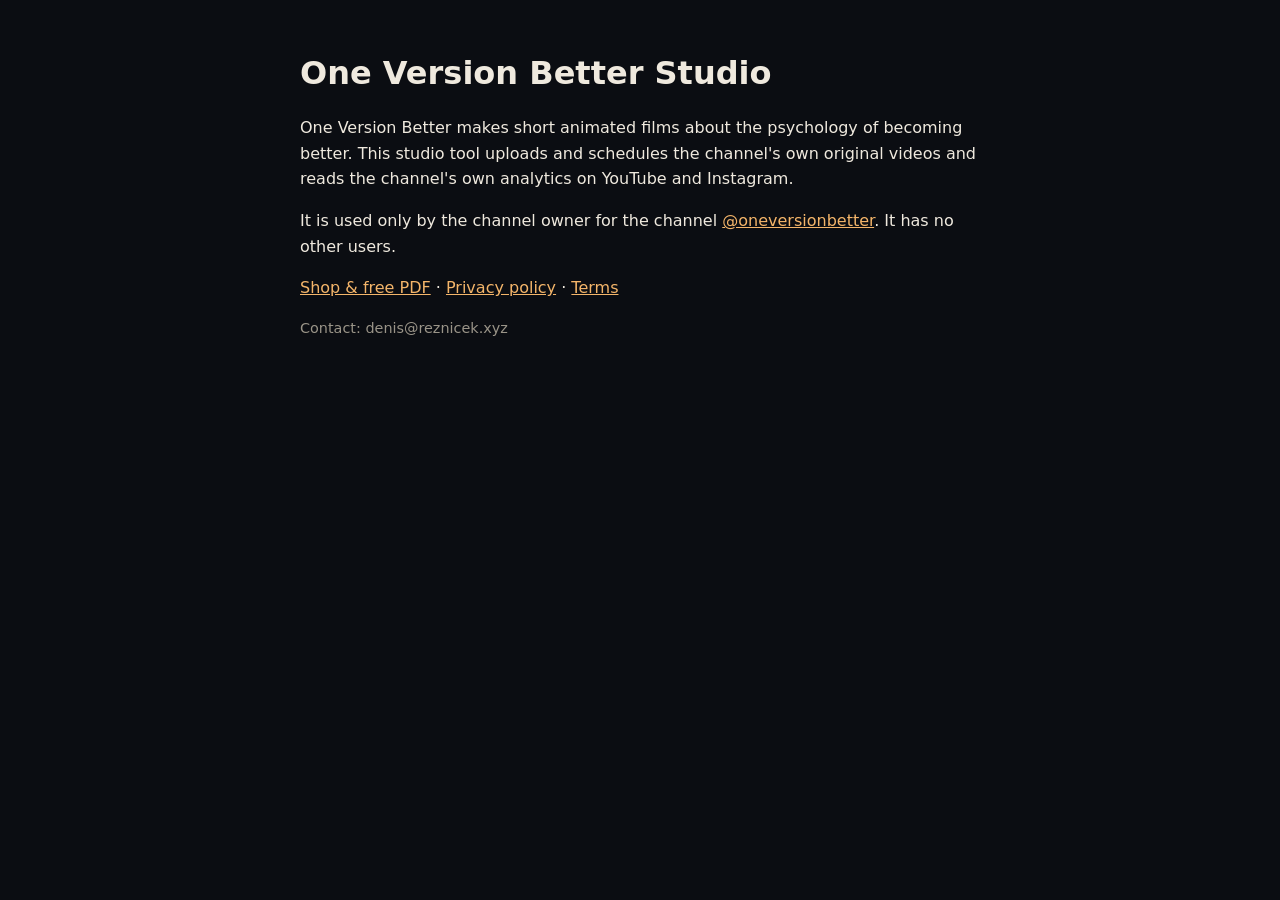
==== index.html @ 56f419a1 "Studio site: home, privacy, terms Co-Authored-By: Claude Opus 5.5 <noreply@anthropic.com>" ====
<!doctype html><html lang="en"><head><meta charset="utf-8"><meta name="viewport" content="width=device-width,initial-scale=1">
<title>One Version Better Studio</title><link rel="stylesheet" href="style.css"></head><body><main>
<h1>One Version Better Studio</h1>
<p>One Version Better makes short animated films about the psychology of becoming better. This studio tool uploads and schedules the channel's own original videos and reads the channel's own analytics on YouTube and Instagram.</p>
<p>It is used only by the channel owner for the channel <a href="https://www.youtube.com/@oneversionbetter">@oneversionbetter</a>. It has no other users.</p>
<p><a href="https://www.oneversionbetter.com">Shop &amp; free PDF</a> · <a href="privacy.html">Privacy policy</a> · <a href="terms.html">Terms</a></p>
<p class="small">Contact: denis@reznicek.xyz</p>
</main></body></html>
---- style.css ----
:root{--bg:#0b0d12;--fg:#efe9de;--muted:#9a9488;--amber:#f4b56a}
body{margin:0;background:var(--bg);color:var(--fg);font:16px/1.6 system-ui,-apple-system,sans-serif}
main{max-width:680px;margin:0 auto;padding:48px max(16px,env(safe-area-inset-left))}
h1{font-size:2rem;margin:0 0 .5rem}h2{font-size:1.2rem;margin-top:2rem;color:var(--amber)}
a{color:var(--amber)}p.small{color:var(--muted);font-size:.9rem}
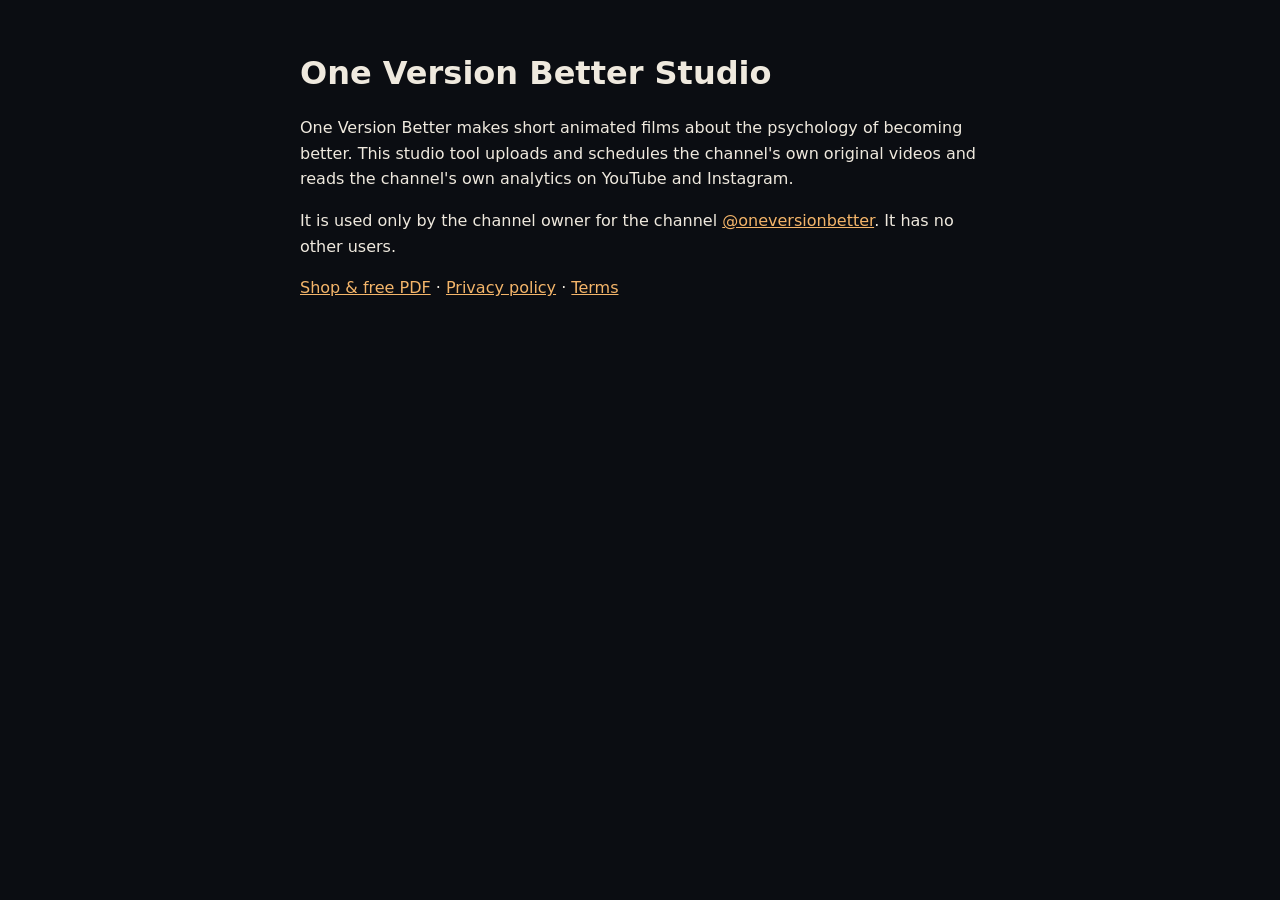
==== commit cf72eafc: "Remove personal email from public pages Co-Authored-By: Claude Opus 5.5 <noreply@anthropic.com>" ====
--- a/index.html
+++ b/index.html
@@ -4,5 +4,5 @@
 <p>One Version Better makes short animated films about the psychology of becoming better. This studio tool uploads and schedules the channel's own original videos and reads the channel's own analytics on YouTube and Instagram.</p>
 <p>It is used only by the channel owner for the channel <a href="https://www.youtube.com/@oneversionbetter">@oneversionbetter</a>. It has no other users.</p>
 <p><a href="https://www.oneversionbetter.com">Shop &amp; free PDF</a> · <a href="privacy.html">Privacy policy</a> · <a href="terms.html">Terms</a></p>
-<p class="small">Contact: denis@reznicek.xyz</p>
+
 </main></body></html>
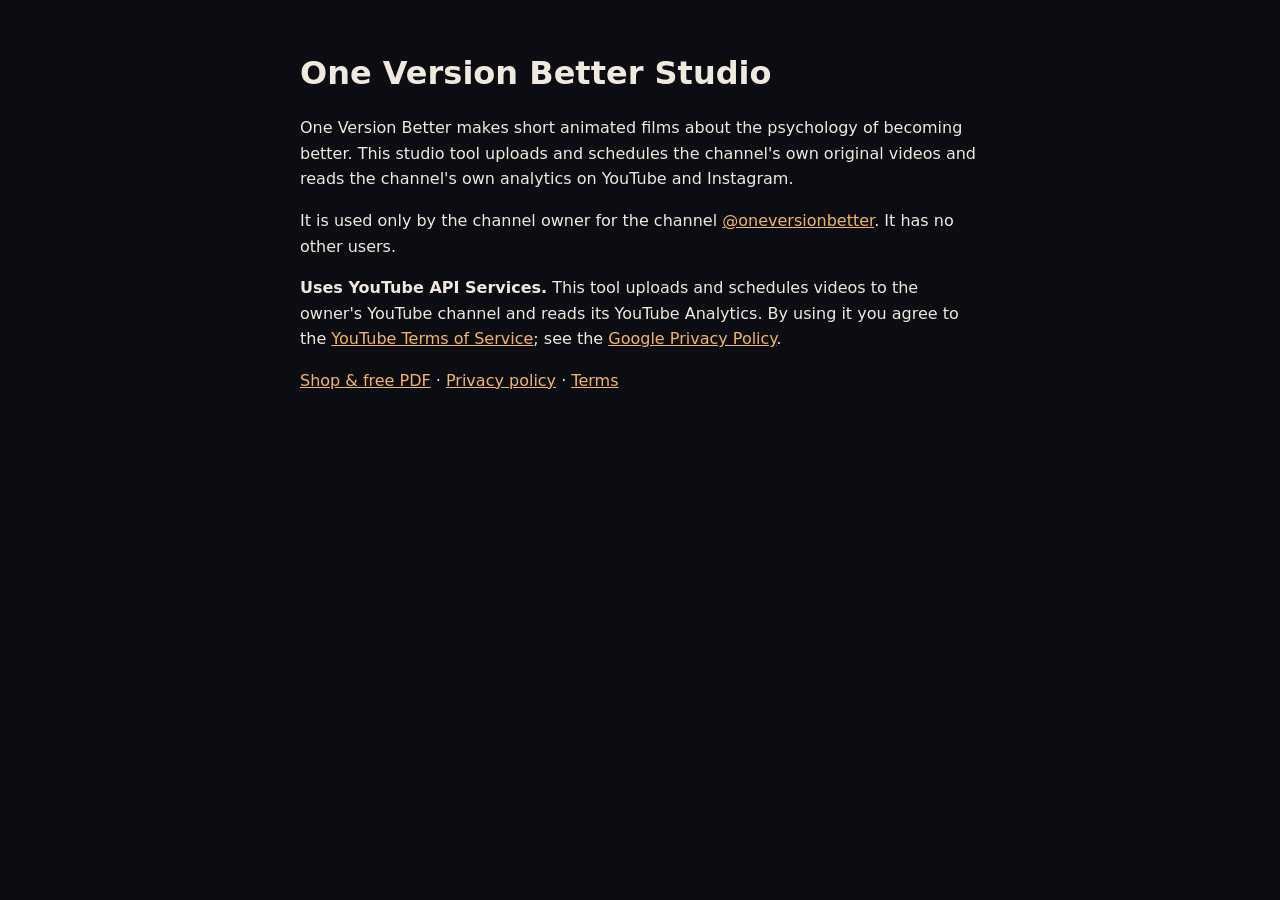
==== commit c00f53fa: "Homepage: YouTube API Services notice Co-Authored-By: Claude Opus 5.5 <noreply@anthropic.com>" ====
--- a/index.html
+++ b/index.html
@@ -3,6 +3,7 @@
 <h1>One Version Better Studio</h1>
 <p>One Version Better makes short animated films about the psychology of becoming better. This studio tool uploads and schedules the channel's own original videos and reads the channel's own analytics on YouTube and Instagram.</p>
 <p>It is used only by the channel owner for the channel <a href="https://www.youtube.com/@oneversionbetter">@oneversionbetter</a>. It has no other users.</p>
+<p><b>Uses YouTube API Services.</b> This tool uploads and schedules videos to the owner's YouTube channel and reads its YouTube Analytics. By using it you agree to the <a href="https://www.youtube.com/t/terms">YouTube Terms of Service</a>; see the <a href="https://policies.google.com/privacy">Google Privacy Policy</a>.</p>
 <p><a href="https://www.oneversionbetter.com">Shop &amp; free PDF</a> · <a href="privacy.html">Privacy policy</a> · <a href="terms.html">Terms</a></p>
 
 </main></body></html>
